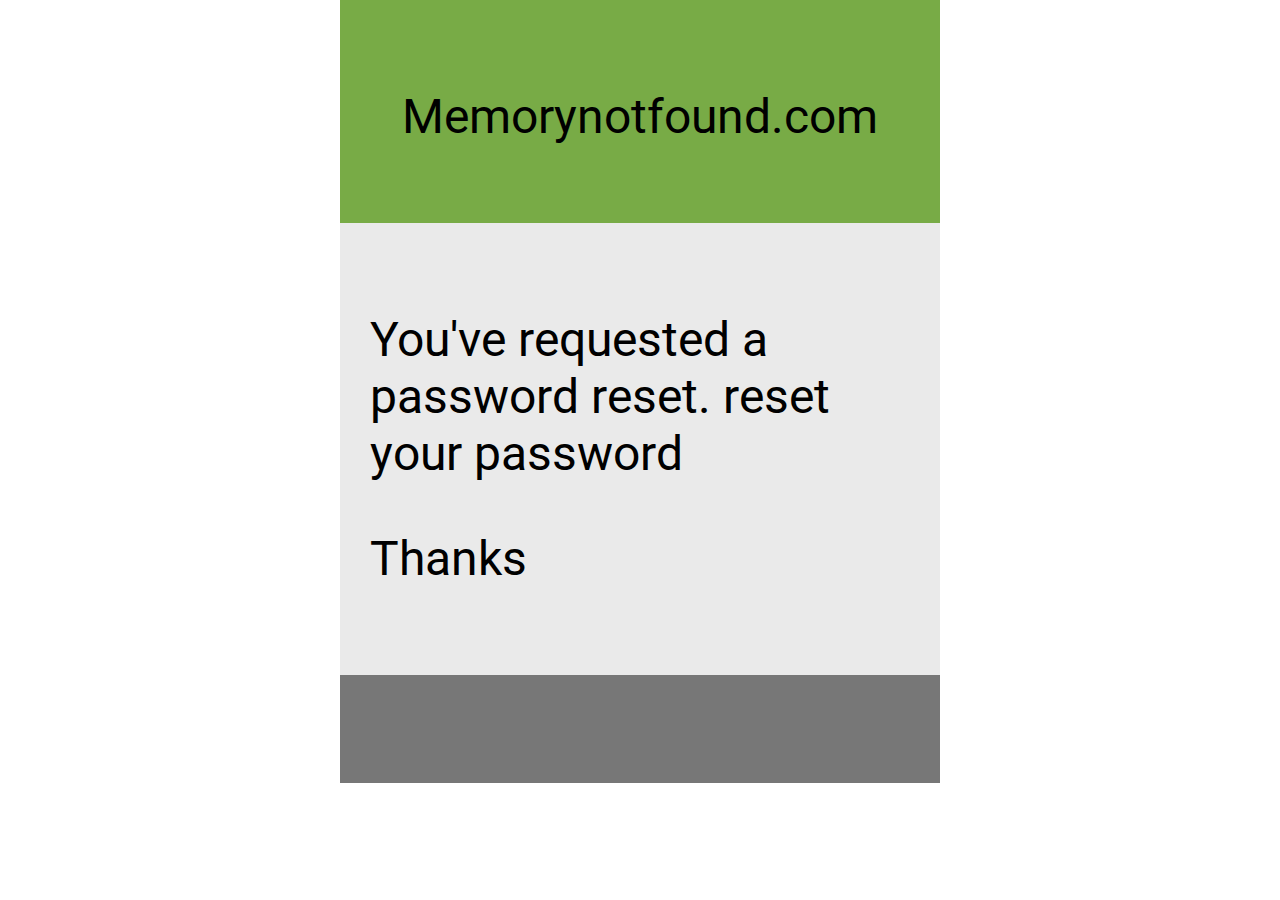
==== src/main/resources/templates/email-template.html @ 3a39edc1 "-- polished the whole project" ====
<!DOCTYPE html PUBLIC "-//W3C//DTD XHTML 1.0 Transitional//EN" "http://www.w3.org/TR/xhtml1/DTD/xhtml1-transitional.dtd">
<html xmlns:th="http://www.thymeleaf.org" xmlns="http://www.w3.org/1999/xhtml">
<head>
    <title>Sending Email with Thymeleaf HTML Template Example</title>

    <meta http-equiv="Content-Type" content="text/html; charset=UTF-8" />
    <meta name="viewport" content="width=device-width, initial-scale=1.0"/>

    <link href='http://fonts.googleapis.com/css?family=Roboto' rel='stylesheet' type='text/css'/>

    <!-- use the font -->
    <style>
        body {
            font-family: 'Roboto', sans-serif;
            font-size: 48px;
        }
    </style>
</head>
<body style="margin: 0; padding: 0;">

<table align="center" border="0" cellpadding="0" cellspacing="0" width="600" style="border-collapse: collapse;">
    <tr>
        <td align="center" bgcolor="#78ab46" style="padding: 40px 0 30px 0;">
            <p>Memorynotfound.com</p>
        </td>
    </tr>
    <tr>
        <td bgcolor="#eaeaea" style="padding: 40px 30px 40px 30px;">
            <p th:text="${'Dear ' + user.fullName}"></p>
            <p>
                You've requested a password reset.
                <a th:href="${resetUrl}">reset your password</a>
            </p>
            <p>Thanks</p>
        </td>
    </tr>
    <tr>
        <td bgcolor="#777777" style="padding: 30px 30px 30px 30px;">
            <p th:text="${signature}"></p>
        </td>
    </tr>
</table>

</body>
</html>
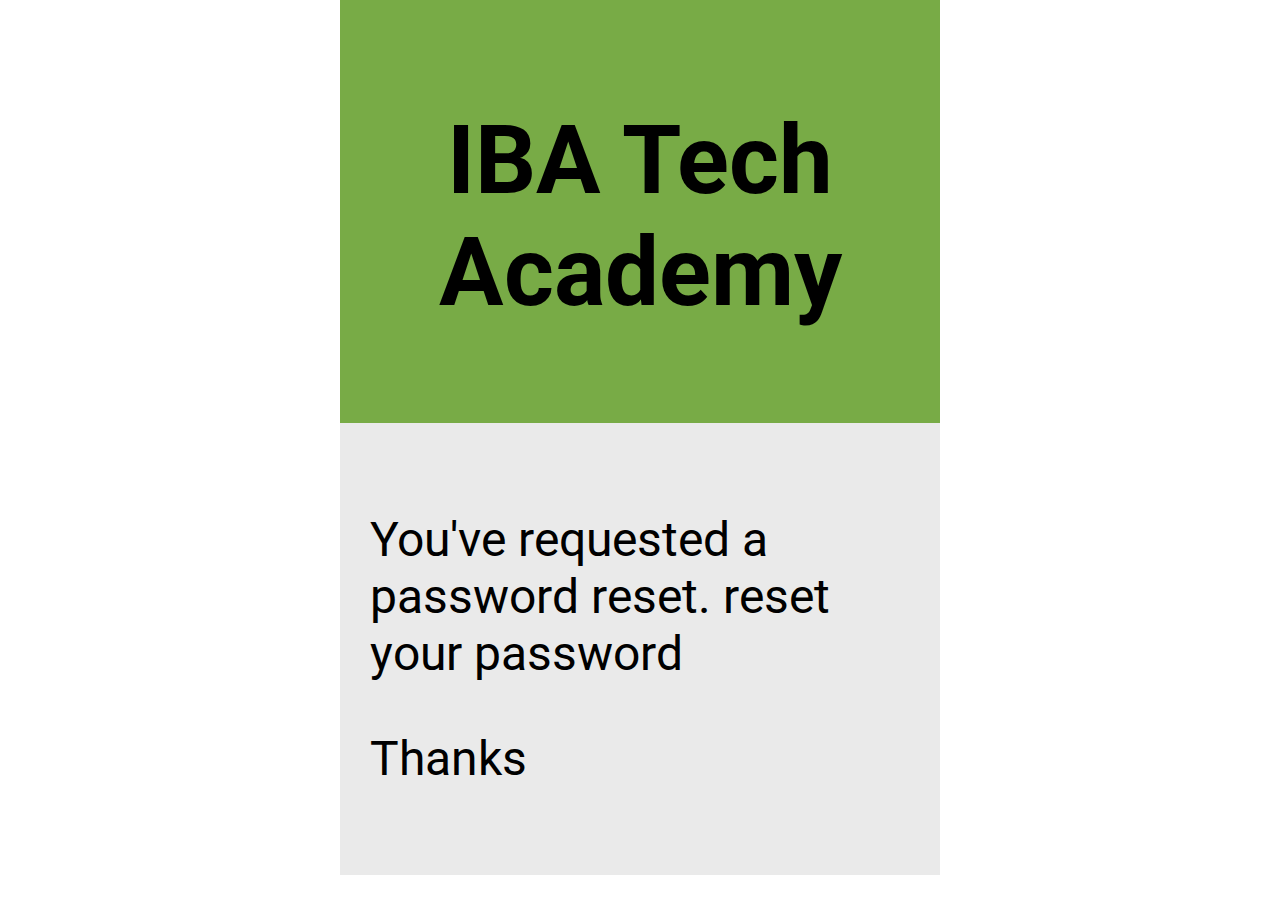
==== commit e077a43e: "changed email-template.html and reset-password.html" ====
--- a/src/main/resources/templates/email-template.html
+++ b/src/main/resources/templates/email-template.html
@@ -1,15 +1,15 @@
 <!DOCTYPE html PUBLIC "-//W3C//DTD XHTML 1.0 Transitional//EN" "http://www.w3.org/TR/xhtml1/DTD/xhtml1-transitional.dtd">
 <html xmlns:th="http://www.thymeleaf.org" xmlns="http://www.w3.org/1999/xhtml">
 <head>
-    <title>Sending Email with Thymeleaf HTML Template Example</title>
-
+    <title>Currency Exchange: Sending Email</title>
+    
     <meta http-equiv="Content-Type" content="text/html; charset=UTF-8" />
     <meta name="viewport" content="width=device-width, initial-scale=1.0"/>
 
     <link href='http://fonts.googleapis.com/css?family=Roboto' rel='stylesheet' type='text/css'/>
 
     <!-- use the font -->
-    <style>
+    <style type="">
         body {
             font-family: 'Roboto', sans-serif;
             font-size: 48px;
@@ -18,10 +18,11 @@
 </head>
 <body style="margin: 0; padding: 0;">
 
+
 <table align="center" border="0" cellpadding="0" cellspacing="0" width="600" style="border-collapse: collapse;">
     <tr>
         <td align="center" bgcolor="#78ab46" style="padding: 40px 0 30px 0;">
-            <p>Memorynotfound.com</p>
+            <p><h1>IBA Tech Academy</h1></p>
         </td>
     </tr>
     <tr>
@@ -34,12 +35,13 @@
             <p>Thanks</p>
         </td>
     </tr>
-    <tr>
-        <td bgcolor="#777777" style="padding: 30px 30px 30px 30px;">
-            <p th:text="${signature}"></p>
-        </td>
-    </tr>
+<!--    <tr>-->
+<!--        <td bgcolor="#777777" style="padding: 30px 30px 30px 30px;">-->
+<!--            <p th:text="${signature}"></p>-->
+<!--        </td>-->
+<!--    </tr>-->
 </table>
 
 </body>
-</html>+</html>
+
